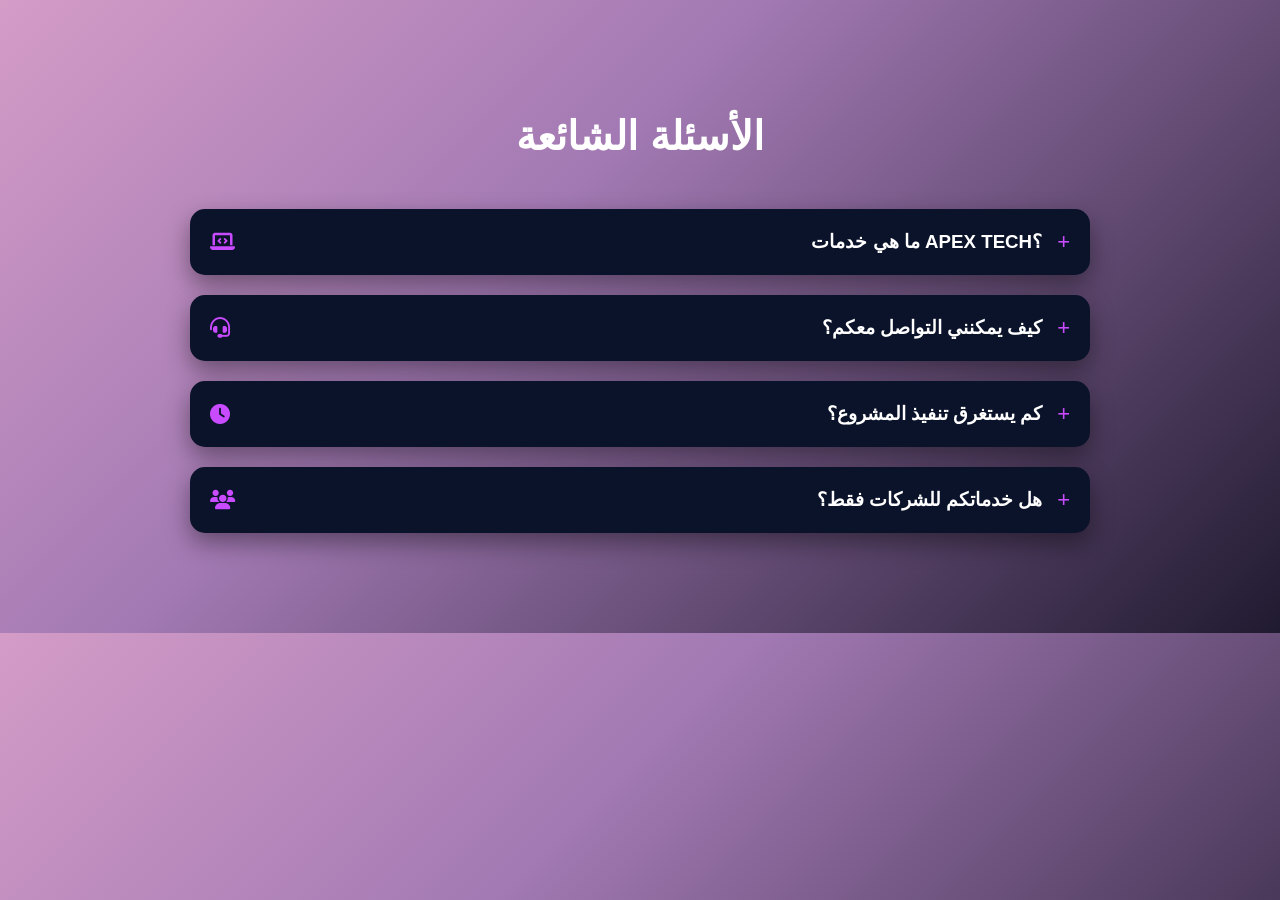
==== faq.html @ 8f822558 "edit" ====
<!DOCTYPE html>
<html lang="ar">
<head>

<meta charset="UTF-8">
<title>الأسئلة الشائعة</title>

<link rel="stylesheet" href="faq.css">

<link rel="stylesheet"
href="https://cdnjs.cloudflare.com/ajax/libs/font-awesome/6.5.0/css/all.min.css">

</head>

<body>

<section class="faq">

<h1>الأسئلة الشائعة</h1>

<div class="faq-container">

<!-- سؤال 1 -->

<div class="faq-card">

<div class="faq-header">
<i class="fa-solid fa-laptop-code"></i>
<h3>ما هي خدمات APEX TECH؟</h3>
<span>+</span>
</div>

<div class="faq-body">
نقدم تطوير مواقع، تطبيقات جوال، تصميم واجهات،
وحلول تقنية متقدمة للشركات والأفراد.
</div>

</div>

<!-- سؤال 2 -->

<div class="faq-card">

<div class="faq-header">
<i class="fa-solid fa-headset"></i>
<h3>كيف يمكنني التواصل معكم؟
</h3>
<span>+</span>
</div>

<div class="faq-body">
    يمكنك التواصل معنا عبر صفحة التواصل أو من خلال
    حساباتنا في LinkedIn و GitHub و Instagram.
</div>

</div>

<!-- سؤال 3 -->

<div class="faq-card">

<div class="faq-header">
<i class="fa-solid fa-clock"></i>
<h3>كم يستغرق تنفيذ المشروع؟</h3>
<span>+</span>
</div>

<div class="faq-body">
يعتمد على حجم المشروع، ولكن غالباً
يستغرق من أسبوعين إلى شهر.
</div>

</div>

<!-- سؤال 4 -->

<div class="faq-card">

<div class="faq-header">
<i class="fa-solid fa-users"></i>
<h3>هل خدماتكم للشركات فقط؟</h3>
<span>+</span>
</div>

<div class="faq-body">
نقدم خدماتنا للأفراد والشركات
والمؤسسات التعليمية أيضاً.
</div>

</div>

</div>

</section>

<script src="faq.js"></script>

</body>
</html>
---- faq.css ----
body{

    margin:0;
    font-family:Arial;
    background: linear-gradient(135deg, #d49cc7 0%, #a279b3 40%, #201a30 100%);
    color:white;
    
    }
    
    .faq{
    
    padding:80px 10%;
    text-align:center;
    
    }
    
    .faq h1{
    
    font-size:40px;
    margin-bottom:50px;
    
    }
    
    .faq-container{
    
    max-width:900px;
    margin:auto;
    
    }
    
    .faq-card{
    
    background:#0b132b;
    border-radius:15px;
    margin-bottom:20px;
    overflow:hidden;
    box-shadow:0 10px 25px rgba(0,0,0,0.4);
    transition:0.3s;
    
    }
    
    .faq-card:hover{
    
    transform:translateY(-5px) scale(1.02);
    
    }
    
    .faq-header{
    
    display:flex;
    align-items:center;
    justify-content:space-between;
    padding:20px;
    cursor:pointer;
    
    }
    
    .faq-header h3{
    
    flex:1;
    margin:0 15px;
    text-align:right;
    
    }
    
    .faq-header i{
    
    color:#c84bff;
    font-size:20px;
    
    }
    
    .faq-header span{
    
    font-size:22px;
    color:#c84bff;
    
    }
    
    .faq-body{
    
    max-height:0;
    overflow:hidden;
    padding:0 20px;
    color:#ddd;
    line-height:1.6;
    transition:0.4s ease;
    
    }
    
    .faq-card.active .faq-body{
    
    max-height:200px;
    padding:20px;
    
    }
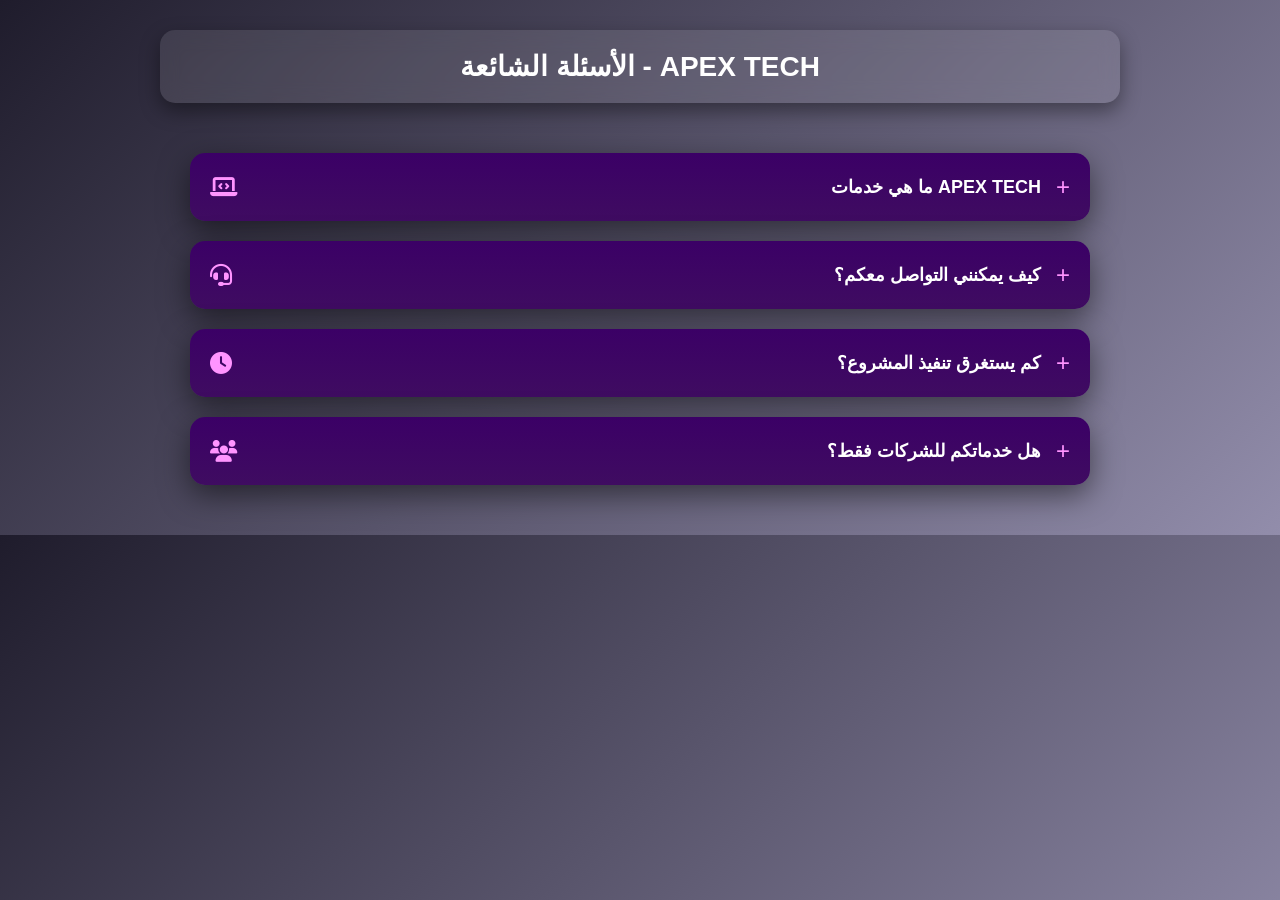
==== commit 226eda2e: "edit" ====
--- a/faq.html
+++ b/faq.html
@@ -13,84 +13,63 @@
 </head>
 
 <body>
+    <header>الأسئلة الشائعة - APEX TECH</header>
 
-<section class="faq">
-
-<h1>الأسئلة الشائعة</h1>
-
-<div class="faq-container">
-
-<!-- سؤال 1 -->
-
-<div class="faq-card">
-
-<div class="faq-header">
-<i class="fa-solid fa-laptop-code"></i>
-<h3>ما هي خدمات APEX TECH؟</h3>
-<span>+</span>
-</div>
-
-<div class="faq-body">
-نقدم تطوير مواقع، تطبيقات جوال، تصميم واجهات،
-وحلول تقنية متقدمة للشركات والأفراد.
-</div>
-
-</div>
-
-<!-- سؤال 2 -->
-
-<div class="faq-card">
-
-<div class="faq-header">
-<i class="fa-solid fa-headset"></i>
-<h3>كيف يمكنني التواصل معكم؟
-</h3>
-<span>+</span>
-</div>
-
-<div class="faq-body">
-    يمكنك التواصل معنا عبر صفحة التواصل أو من خلال
-    حساباتنا في LinkedIn و GitHub و Instagram.
-</div>
-
-</div>
-
-<!-- سؤال 3 -->
-
-<div class="faq-card">
-
-<div class="faq-header">
-<i class="fa-solid fa-clock"></i>
-<h3>كم يستغرق تنفيذ المشروع؟</h3>
-<span>+</span>
-</div>
-
-<div class="faq-body">
-يعتمد على حجم المشروع، ولكن غالباً
-يستغرق من أسبوعين إلى شهر.
-</div>
-
-</div>
-
-<!-- سؤال 4 -->
-
-<div class="faq-card">
-
-<div class="faq-header">
-<i class="fa-solid fa-users"></i>
-<h3>هل خدماتكم للشركات فقط؟</h3>
-<span>+</span>
-</div>
-
-<div class="faq-body">
-نقدم خدماتنا للأفراد والشركات
-والمؤسسات التعليمية أيضاً.
-</div>
-
-</div>
-
-</div>
-
+    <div class="faq-container">
+    
+    <!-- سؤال 1 -->
+    <div class="faq-card">
+        <div class="faq-header">
+            <i class="fa-solid fa-laptop-code"></i>
+            <h3>ما هي خدمات APEX TECH</h3>
+            <span>+</span>
+        </div>
+        <div class="faq-body">
+            نقدم تطوير مواقع، تطبيقات جوال، تصميم واجهات
+            .
+        </div>
+    </div>
+    
+    <!-- سؤال 2 -->
+    <div class="faq-card">
+        <div class="faq-header">
+            <i class="fa-solid fa-headset"></i>
+            <h3>كيف يمكنني التواصل معكم؟</h3>
+            <span>+</span>
+        </div>
+        <div class="faq-body">
+            يمكنك التواصل معنا عبر صفحة التواصل أو من خلال
+            حساباتنا في LinkedIn و GitHub و Instagram.
+        </div>
+    </div>
+    
+    <!-- سؤال 3 -->
+    <div class="faq-card">
+        <div class="faq-header">
+            <i class="fa-solid fa-clock"></i>
+            <h3>كم يستغرق تنفيذ المشروع؟</h3>
+            <span>+</span>
+        </div>
+        <div class="faq-body">
+            يعتمد على حجم المشروع، ولكن غالباً
+            يستغرق من أسبوعين إلى شهر.
+        </div>
+    </div>
+    
+    <!-- سؤال 4 -->
+    <div class="faq-card">
+        <div class="faq-header">
+            <i class="fa-solid fa-users"></i>
+            <h3>هل خدماتكم للشركات فقط؟</h3>
+            <span>+</span>
+        </div>
+        <div class="faq-body">
+            نقدم خدماتنا للأفراد والشركات
+            والمؤسسات التعليمية أيضاً.
+        </div>
+    </div>
+    
+    </div>
 </section>
 
 <script src="faq.js"></script>
--- a/faq.css
+++ b/faq.css
@@ -1,96 +1,96 @@
-body{
+body {
+    margin: 0;
+    font-family: 'Arial', sans-serif;
+    background: linear-gradient(135deg, #1f1c2c, #928dab);
+    color: #fff;
+}
 
-    margin:0;
-    font-family:Arial;
-    background: linear-gradient(135deg, #d49cc7 0%, #a279b3 40%, #201a30 100%);
-    color:white;
-    
-    }
-    
-    .faq{
-    
-    padding:80px 10%;
-    text-align:center;
-    
-    }
-    
-    .faq h1{
-    
-    font-size:40px;
-    margin-bottom:50px;
-    
-    }
-    
-    .faq-container{
-    
-    max-width:900px;
-    margin:auto;
-    
-    }
-    
-    .faq-card{
-    
-    background:#0b132b;
-    border-radius:15px;
-    margin-bottom:20px;
-    overflow:hidden;
-    box-shadow:0 10px 25px rgba(0,0,0,0.4);
-    transition:0.3s;
-    
-    }
-    
-    .faq-card:hover{
-    
-    transform:translateY(-5px) scale(1.02);
-    
-    }
-    
-    .faq-header{
-    
-    display:flex;
-    align-items:center;
-    justify-content:space-between;
-    padding:20px;
-    cursor:pointer;
-    
-    }
-    
-    .faq-header h3{
-    
-    flex:1;
-    margin:0 15px;
-    text-align:right;
-    
-    }
-    
-    .faq-header i{
-    
-    color:#c84bff;
-    font-size:20px;
-    
-    }
-    
-    .faq-header span{
-    
-    font-size:22px;
-    color:#c84bff;
-    
-    }
-    
-    .faq-body{
-    
-    max-height:0;
-    overflow:hidden;
-    padding:0 20px;
-    color:#ddd;
-    line-height:1.6;
-    transition:0.4s ease;
-    
-    }
-    
-    .faq-card.active .faq-body{
-    
-    max-height:200px;
-    padding:20px;
-    
-    }+/* ======= شريط العنوان بشكل بطاقة عائمة ======= */
+header {
+    background: rgba(255, 255, 255, 0.1);
+    backdrop-filter: blur(10px);
+    margin: 30px auto 50px;
+    max-width: 900px;
+    border-radius: 15px;
+    padding: 20px 30px;
+    text-align: center;
+    font-size: 28px;
+    font-weight: bold;
+    box-shadow: 0 8px 20px rgba(0,0,0,0.4);
+}
+
+/* ======= قسم الأسئلة ======= */
+.faq-container {
+    max-width: 900px;
+    margin: 0 auto 50px;
+    padding: 0 20px;
+}
+
+/* ======= بطاقات الأسئلة ======= */
+.faq-card {
+    background:linear-gradient(180deg,#3b0066,#3f0c61);
+    border-radius: 15px;
+    margin-bottom: 20px;
+    overflow: hidden;
+    box-shadow: 0 10px 30px rgba(0,0,0,0.5);
+    transition: transform 0.3s, background 0.3s;
+    cursor: pointer;
+}
+
+/* ======= تأثير عند المرور ======= */
+.faq-card:hover {
+    transform: translateY(-5px) scale(1.02);
+    background: linear-gradient(135deg, #4b0b7a, #1f0533);
+}
+
+/* ======= رأس السؤال ======= */
+.faq-header {
+    display: flex;
+    align-items: center;
+    justify-content: space-between;
+    padding: 20px;
+    transition: background 0.3s;
+}
+
+.faq-header h3 {
+    flex: 1;
+    margin: 0 15px;
+    text-align: right;
+    font-size: 18px;
+}
+
+.faq-header i {
+    font-size: 22px;
+    color: #ff94ff;
+    transition: transform 0.3s;
+}
+
+.faq-header span {
+    font-size: 24px;
+    color: #ff94ff;
+    transition: transform 0.3s;
+}
+
+/* ======= جسم الإجابة ======= */
+.faq-body {
+    max-height: 0;
+    overflow: hidden;
+    padding: 0 20px;
+    color: #ddd;
+    line-height: 1.7;
+    transition: max-height 0.5s ease, padding 0.5s ease;
+}
+
+/* ======= عند فتح السؤال ======= */
+.faq-card.active .faq-body {
+    max-height: 300px;
+    padding: 20px;
+}
+
+.faq-card.active .faq-header i {
+    transform: rotate(45deg);
+}
+
+.faq-card.active .faq-header span {
+    transform: rotate(180deg);
+}
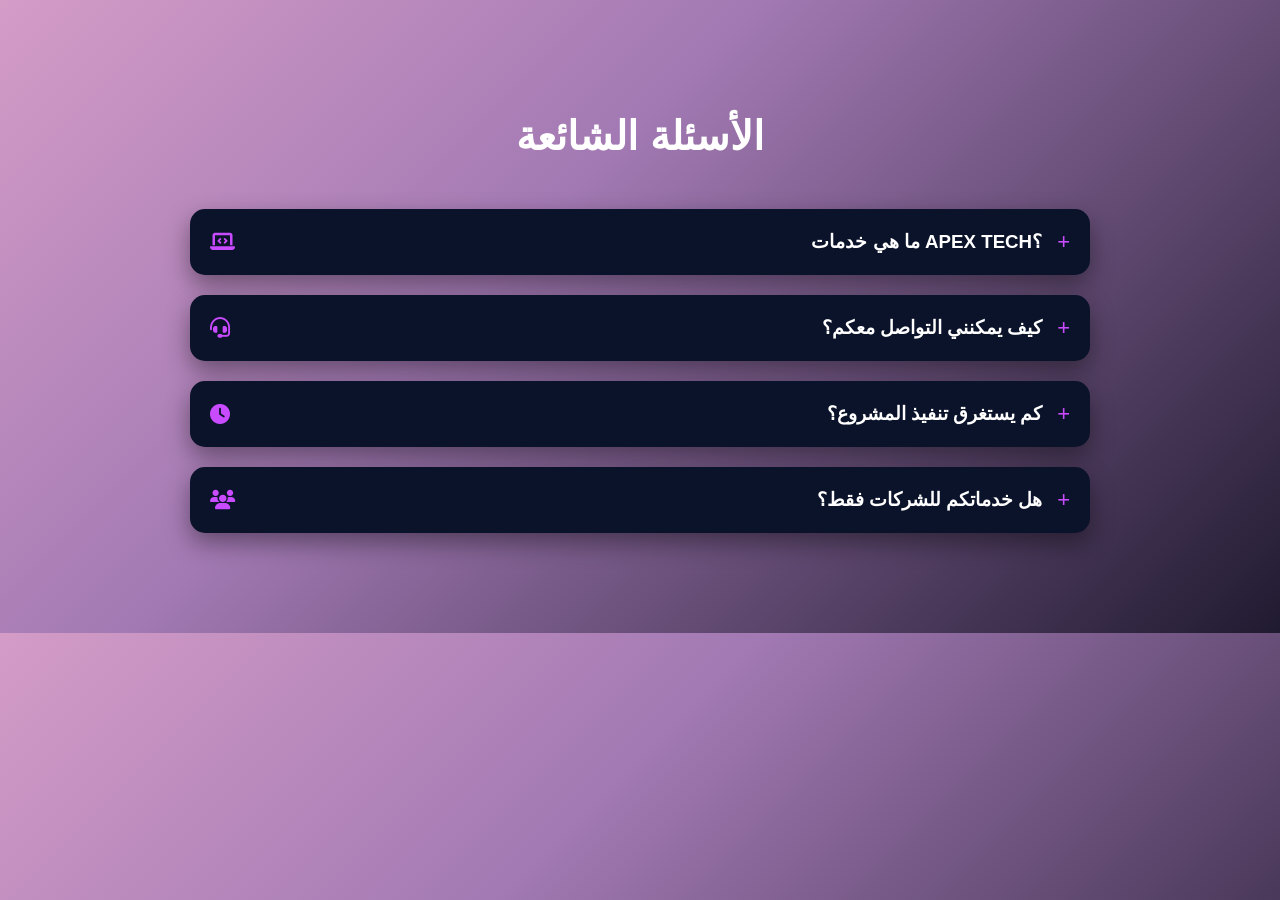
==== commit c605fd32: "Update firebase" ====
--- a/faq.html
+++ b/faq.html
@@ -13,63 +13,84 @@
 </head>
 
 <body>
-    <header>الأسئلة الشائعة - APEX TECH</header>
 
-    <div class="faq-container">
-    
-    <!-- سؤال 1 -->
-    <div class="faq-card">
-        <div class="faq-header">
-            <i class="fa-solid fa-laptop-code"></i>
-            <h3>ما هي خدمات APEX TECH</h3>
-            <span>+</span>
-        </div>
-        <div class="faq-body">
-            نقدم تطوير مواقع، تطبيقات جوال، تصميم واجهات
-            .
-        </div>
-    </div>
-    
-    <!-- سؤال 2 -->
-    <div class="faq-card">
-        <div class="faq-header">
-            <i class="fa-solid fa-headset"></i>
-            <h3>كيف يمكنني التواصل معكم؟</h3>
-            <span>+</span>
-        </div>
-        <div class="faq-body">
-            يمكنك التواصل معنا عبر صفحة التواصل أو من خلال
-            حساباتنا في LinkedIn و GitHub و Instagram.
-        </div>
-    </div>
-    
-    <!-- سؤال 3 -->
-    <div class="faq-card">
-        <div class="faq-header">
-            <i class="fa-solid fa-clock"></i>
-            <h3>كم يستغرق تنفيذ المشروع؟</h3>
-            <span>+</span>
-        </div>
-        <div class="faq-body">
-            يعتمد على حجم المشروع، ولكن غالباً
-            يستغرق من أسبوعين إلى شهر.
-        </div>
-    </div>
-    
-    <!-- سؤال 4 -->
-    <div class="faq-card">
-        <div class="faq-header">
-            <i class="fa-solid fa-users"></i>
-            <h3>هل خدماتكم للشركات فقط؟</h3>
-            <span>+</span>
-        </div>
-        <div class="faq-body">
-            نقدم خدماتنا للأفراد والشركات
-            والمؤسسات التعليمية أيضاً.
-        </div>
-    </div>
-    
-    </div>
+<section class="faq">
+
+<h1>الأسئلة الشائعة</h1>
+
+<div class="faq-container">
+
+<!-- سؤال 1 -->
+
+<div class="faq-card">
+
+<div class="faq-header">
+<i class="fa-solid fa-laptop-code"></i>
+<h3>ما هي خدمات APEX TECH؟</h3>
+<span>+</span>
+</div>
+
+<div class="faq-body">
+نقدم تطوير مواقع، تطبيقات جوال، تصميم واجهات،
+وحلول تقنية متقدمة للشركات والأفراد.
+</div>
+
+</div>
+
+<!-- سؤال 2 -->
+
+<div class="faq-card">
+
+<div class="faq-header">
+<i class="fa-solid fa-headset"></i>
+<h3>كيف يمكنني التواصل معكم؟
+</h3>
+<span>+</span>
+</div>
+
+<div class="faq-body">
+    يمكنك التواصل معنا عبر صفحة التواصل أو من خلال
+    حساباتنا في LinkedIn و GitHub و Instagram.
+</div>
+
+</div>
+
+<!-- سؤال 3 -->
+
+<div class="faq-card">
+
+<div class="faq-header">
+<i class="fa-solid fa-clock"></i>
+<h3>كم يستغرق تنفيذ المشروع؟</h3>
+<span>+</span>
+</div>
+
+<div class="faq-body">
+يعتمد على حجم المشروع، ولكن غالباً
+يستغرق من أسبوعين إلى شهر.
+</div>
+
+</div>
+
+<!-- سؤال 4 -->
+
+<div class="faq-card">
+
+<div class="faq-header">
+<i class="fa-solid fa-users"></i>
+<h3>هل خدماتكم للشركات فقط؟</h3>
+<span>+</span>
+</div>
+
+<div class="faq-body">
+نقدم خدماتنا للأفراد والشركات
+والمؤسسات التعليمية أيضاً.
+</div>
+
+</div>
+
+</div>
+
 </section>
 
 <script src="faq.js"></script>
--- a/faq.css
+++ b/faq.css
@@ -1,96 +1,96 @@
-body {
-    margin: 0;
-    font-family: 'Arial', sans-serif;
-    background: linear-gradient(135deg, #1f1c2c, #928dab);
-    color: #fff;
-}
+body{
 
-/* ======= شريط العنوان بشكل بطاقة عائمة ======= */
-header {
-    background: rgba(255, 255, 255, 0.1);
-    backdrop-filter: blur(10px);
-    margin: 30px auto 50px;
-    max-width: 900px;
-    border-radius: 15px;
-    padding: 20px 30px;
-    text-align: center;
-    font-size: 28px;
-    font-weight: bold;
-    box-shadow: 0 8px 20px rgba(0,0,0,0.4);
-}
-
-/* ======= قسم الأسئلة ======= */
-.faq-container {
-    max-width: 900px;
-    margin: 0 auto 50px;
-    padding: 0 20px;
-}
-
-/* ======= بطاقات الأسئلة ======= */
-.faq-card {
-    background:linear-gradient(180deg,#3b0066,#3f0c61);
-    border-radius: 15px;
-    margin-bottom: 20px;
-    overflow: hidden;
-    box-shadow: 0 10px 30px rgba(0,0,0,0.5);
-    transition: transform 0.3s, background 0.3s;
-    cursor: pointer;
-}
-
-/* ======= تأثير عند المرور ======= */
-.faq-card:hover {
-    transform: translateY(-5px) scale(1.02);
-    background: linear-gradient(135deg, #4b0b7a, #1f0533);
-}
-
-/* ======= رأس السؤال ======= */
-.faq-header {
-    display: flex;
-    align-items: center;
-    justify-content: space-between;
-    padding: 20px;
-    transition: background 0.3s;
-}
-
-.faq-header h3 {
-    flex: 1;
-    margin: 0 15px;
-    text-align: right;
-    font-size: 18px;
-}
-
-.faq-header i {
-    font-size: 22px;
-    color: #ff94ff;
-    transition: transform 0.3s;
-}
-
-.faq-header span {
-    font-size: 24px;
-    color: #ff94ff;
-    transition: transform 0.3s;
-}
-
-/* ======= جسم الإجابة ======= */
-.faq-body {
-    max-height: 0;
-    overflow: hidden;
-    padding: 0 20px;
-    color: #ddd;
-    line-height: 1.7;
-    transition: max-height 0.5s ease, padding 0.5s ease;
-}
-
-/* ======= عند فتح السؤال ======= */
-.faq-card.active .faq-body {
-    max-height: 300px;
-    padding: 20px;
-}
-
-.faq-card.active .faq-header i {
-    transform: rotate(45deg);
-}
-
-.faq-card.active .faq-header span {
-    transform: rotate(180deg);
-}+    margin:0;
+    font-family:Arial;
+    background: linear-gradient(135deg, #d49cc7 0%, #a279b3 40%, #201a30 100%);
+    color:white;
+    
+    }
+    
+    .faq{
+    
+    padding:80px 10%;
+    text-align:center;
+    
+    }
+    
+    .faq h1{
+    
+    font-size:40px;
+    margin-bottom:50px;
+    
+    }
+    
+    .faq-container{
+    
+    max-width:900px;
+    margin:auto;
+    
+    }
+    
+    .faq-card{
+    
+    background:#0b132b;
+    border-radius:15px;
+    margin-bottom:20px;
+    overflow:hidden;
+    box-shadow:0 10px 25px rgba(0,0,0,0.4);
+    transition:0.3s;
+    
+    }
+    
+    .faq-card:hover{
+    
+    transform:translateY(-5px) scale(1.02);
+    
+    }
+    
+    .faq-header{
+    
+    display:flex;
+    align-items:center;
+    justify-content:space-between;
+    padding:20px;
+    cursor:pointer;
+    
+    }
+    
+    .faq-header h3{
+    
+    flex:1;
+    margin:0 15px;
+    text-align:right;
+    
+    }
+    
+    .faq-header i{
+    
+    color:#c84bff;
+    font-size:20px;
+    
+    }
+    
+    .faq-header span{
+    
+    font-size:22px;
+    color:#c84bff;
+    
+    }
+    
+    .faq-body{
+    
+    max-height:0;
+    overflow:hidden;
+    padding:0 20px;
+    color:#ddd;
+    line-height:1.6;
+    transition:0.4s ease;
+    
+    }
+    
+    .faq-card.active .faq-body{
+    
+    max-height:200px;
+    padding:20px;
+    
+    }
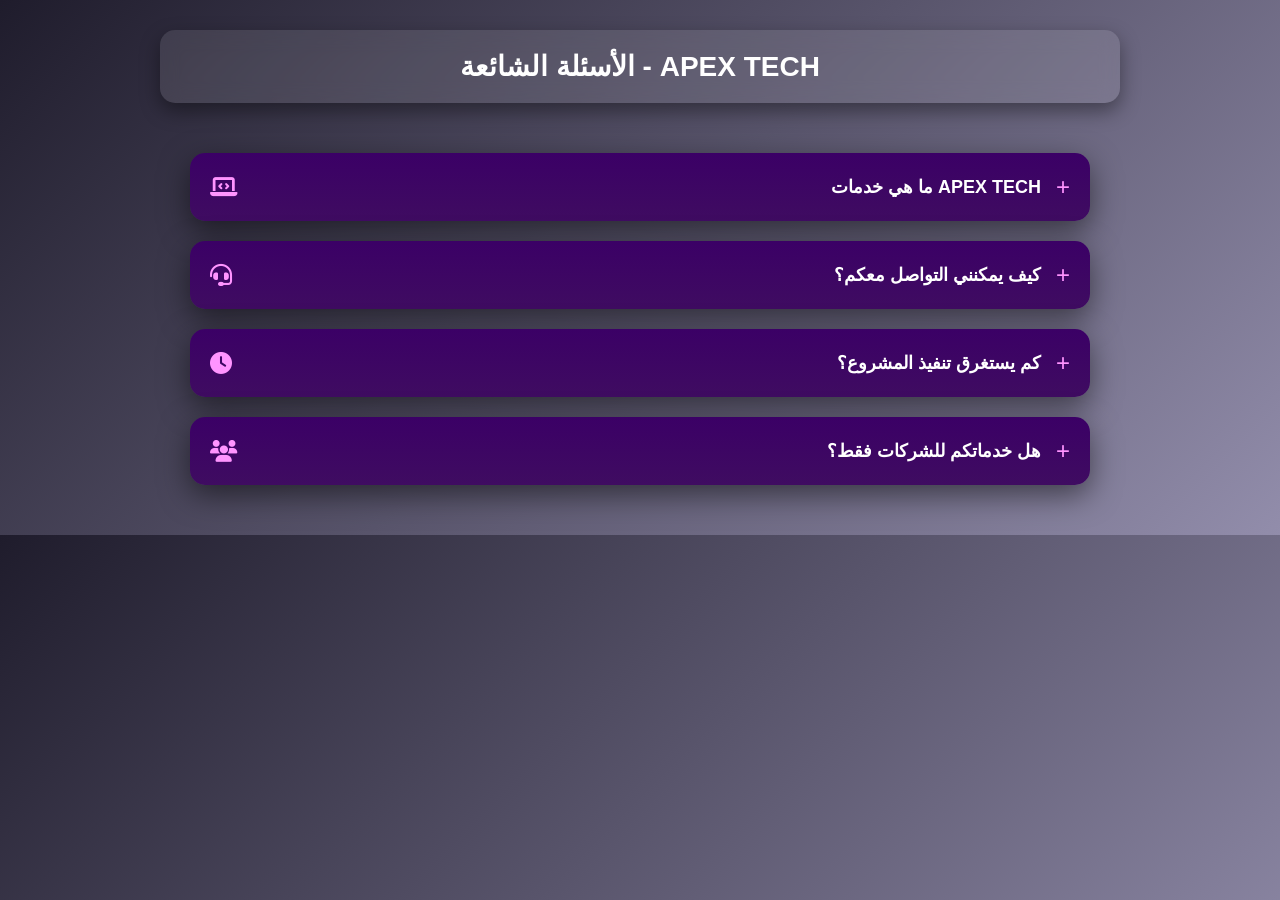
==== commit 9e68bc20: "Merge pull request #2 from mawddah-saleh/main edit" ====
--- a/faq.html
+++ b/faq.html
@@ -13,84 +13,63 @@
 </head>
 
 <body>
+    <header>الأسئلة الشائعة - APEX TECH</header>
 
-<section class="faq">
-
-<h1>الأسئلة الشائعة</h1>
-
-<div class="faq-container">
-
-<!-- سؤال 1 -->
-
-<div class="faq-card">
-
-<div class="faq-header">
-<i class="fa-solid fa-laptop-code"></i>
-<h3>ما هي خدمات APEX TECH؟</h3>
-<span>+</span>
-</div>
-
-<div class="faq-body">
-نقدم تطوير مواقع، تطبيقات جوال، تصميم واجهات،
-وحلول تقنية متقدمة للشركات والأفراد.
-</div>
-
-</div>
-
-<!-- سؤال 2 -->
-
-<div class="faq-card">
-
-<div class="faq-header">
-<i class="fa-solid fa-headset"></i>
-<h3>كيف يمكنني التواصل معكم؟
-</h3>
-<span>+</span>
-</div>
-
-<div class="faq-body">
-    يمكنك التواصل معنا عبر صفحة التواصل أو من خلال
-    حساباتنا في LinkedIn و GitHub و Instagram.
-</div>
-
-</div>
-
-<!-- سؤال 3 -->
-
-<div class="faq-card">
-
-<div class="faq-header">
-<i class="fa-solid fa-clock"></i>
-<h3>كم يستغرق تنفيذ المشروع؟</h3>
-<span>+</span>
-</div>
-
-<div class="faq-body">
-يعتمد على حجم المشروع، ولكن غالباً
-يستغرق من أسبوعين إلى شهر.
-</div>
-
-</div>
-
-<!-- سؤال 4 -->
-
-<div class="faq-card">
-
-<div class="faq-header">
-<i class="fa-solid fa-users"></i>
-<h3>هل خدماتكم للشركات فقط؟</h3>
-<span>+</span>
-</div>
-
-<div class="faq-body">
-نقدم خدماتنا للأفراد والشركات
-والمؤسسات التعليمية أيضاً.
-</div>
-
-</div>
-
-</div>
-
+    <div class="faq-container">
+    
+    <!-- سؤال 1 -->
+    <div class="faq-card">
+        <div class="faq-header">
+            <i class="fa-solid fa-laptop-code"></i>
+            <h3>ما هي خدمات APEX TECH</h3>
+            <span>+</span>
+        </div>
+        <div class="faq-body">
+            نقدم تطوير مواقع، تطبيقات جوال، تصميم واجهات
+            .
+        </div>
+    </div>
+    
+    <!-- سؤال 2 -->
+    <div class="faq-card">
+        <div class="faq-header">
+            <i class="fa-solid fa-headset"></i>
+            <h3>كيف يمكنني التواصل معكم؟</h3>
+            <span>+</span>
+        </div>
+        <div class="faq-body">
+            يمكنك التواصل معنا عبر صفحة التواصل أو من خلال
+            حساباتنا في LinkedIn و GitHub و Instagram.
+        </div>
+    </div>
+    
+    <!-- سؤال 3 -->
+    <div class="faq-card">
+        <div class="faq-header">
+            <i class="fa-solid fa-clock"></i>
+            <h3>كم يستغرق تنفيذ المشروع؟</h3>
+            <span>+</span>
+        </div>
+        <div class="faq-body">
+            يعتمد على حجم المشروع، ولكن غالباً
+            يستغرق من أسبوعين إلى شهر.
+        </div>
+    </div>
+    
+    <!-- سؤال 4 -->
+    <div class="faq-card">
+        <div class="faq-header">
+            <i class="fa-solid fa-users"></i>
+            <h3>هل خدماتكم للشركات فقط؟</h3>
+            <span>+</span>
+        </div>
+        <div class="faq-body">
+            نقدم خدماتنا للأفراد والشركات
+            والمؤسسات التعليمية أيضاً.
+        </div>
+    </div>
+    
+    </div>
 </section>
 
 <script src="faq.js"></script>
--- a/faq.css
+++ b/faq.css
@@ -1,96 +1,96 @@
-body{
+body {
+    margin: 0;
+    font-family: 'Arial', sans-serif;
+    background: linear-gradient(135deg, #1f1c2c, #928dab);
+    color: #fff;
+}
 
-    margin:0;
-    font-family:Arial;
-    background: linear-gradient(135deg, #d49cc7 0%, #a279b3 40%, #201a30 100%);
-    color:white;
-    
-    }
-    
-    .faq{
-    
-    padding:80px 10%;
-    text-align:center;
-    
-    }
-    
-    .faq h1{
-    
-    font-size:40px;
-    margin-bottom:50px;
-    
-    }
-    
-    .faq-container{
-    
-    max-width:900px;
-    margin:auto;
-    
-    }
-    
-    .faq-card{
-    
-    background:#0b132b;
-    border-radius:15px;
-    margin-bottom:20px;
-    overflow:hidden;
-    box-shadow:0 10px 25px rgba(0,0,0,0.4);
-    transition:0.3s;
-    
-    }
-    
-    .faq-card:hover{
-    
-    transform:translateY(-5px) scale(1.02);
-    
-    }
-    
-    .faq-header{
-    
-    display:flex;
-    align-items:center;
-    justify-content:space-between;
-    padding:20px;
-    cursor:pointer;
-    
-    }
-    
-    .faq-header h3{
-    
-    flex:1;
-    margin:0 15px;
-    text-align:right;
-    
-    }
-    
-    .faq-header i{
-    
-    color:#c84bff;
-    font-size:20px;
-    
-    }
-    
-    .faq-header span{
-    
-    font-size:22px;
-    color:#c84bff;
-    
-    }
-    
-    .faq-body{
-    
-    max-height:0;
-    overflow:hidden;
-    padding:0 20px;
-    color:#ddd;
-    line-height:1.6;
-    transition:0.4s ease;
-    
-    }
-    
-    .faq-card.active .faq-body{
-    
-    max-height:200px;
-    padding:20px;
-    
-    }+/* ======= شريط العنوان بشكل بطاقة عائمة ======= */
+header {
+    background: rgba(255, 255, 255, 0.1);
+    backdrop-filter: blur(10px);
+    margin: 30px auto 50px;
+    max-width: 900px;
+    border-radius: 15px;
+    padding: 20px 30px;
+    text-align: center;
+    font-size: 28px;
+    font-weight: bold;
+    box-shadow: 0 8px 20px rgba(0,0,0,0.4);
+}
+
+/* ======= قسم الأسئلة ======= */
+.faq-container {
+    max-width: 900px;
+    margin: 0 auto 50px;
+    padding: 0 20px;
+}
+
+/* ======= بطاقات الأسئلة ======= */
+.faq-card {
+    background:linear-gradient(180deg,#3b0066,#3f0c61);
+    border-radius: 15px;
+    margin-bottom: 20px;
+    overflow: hidden;
+    box-shadow: 0 10px 30px rgba(0,0,0,0.5);
+    transition: transform 0.3s, background 0.3s;
+    cursor: pointer;
+}
+
+/* ======= تأثير عند المرور ======= */
+.faq-card:hover {
+    transform: translateY(-5px) scale(1.02);
+    background: linear-gradient(135deg, #4b0b7a, #1f0533);
+}
+
+/* ======= رأس السؤال ======= */
+.faq-header {
+    display: flex;
+    align-items: center;
+    justify-content: space-between;
+    padding: 20px;
+    transition: background 0.3s;
+}
+
+.faq-header h3 {
+    flex: 1;
+    margin: 0 15px;
+    text-align: right;
+    font-size: 18px;
+}
+
+.faq-header i {
+    font-size: 22px;
+    color: #ff94ff;
+    transition: transform 0.3s;
+}
+
+.faq-header span {
+    font-size: 24px;
+    color: #ff94ff;
+    transition: transform 0.3s;
+}
+
+/* ======= جسم الإجابة ======= */
+.faq-body {
+    max-height: 0;
+    overflow: hidden;
+    padding: 0 20px;
+    color: #ddd;
+    line-height: 1.7;
+    transition: max-height 0.5s ease, padding 0.5s ease;
+}
+
+/* ======= عند فتح السؤال ======= */
+.faq-card.active .faq-body {
+    max-height: 300px;
+    padding: 20px;
+}
+
+.faq-card.active .faq-header i {
+    transform: rotate(45deg);
+}
+
+.faq-card.active .faq-header span {
+    transform: rotate(180deg);
+}
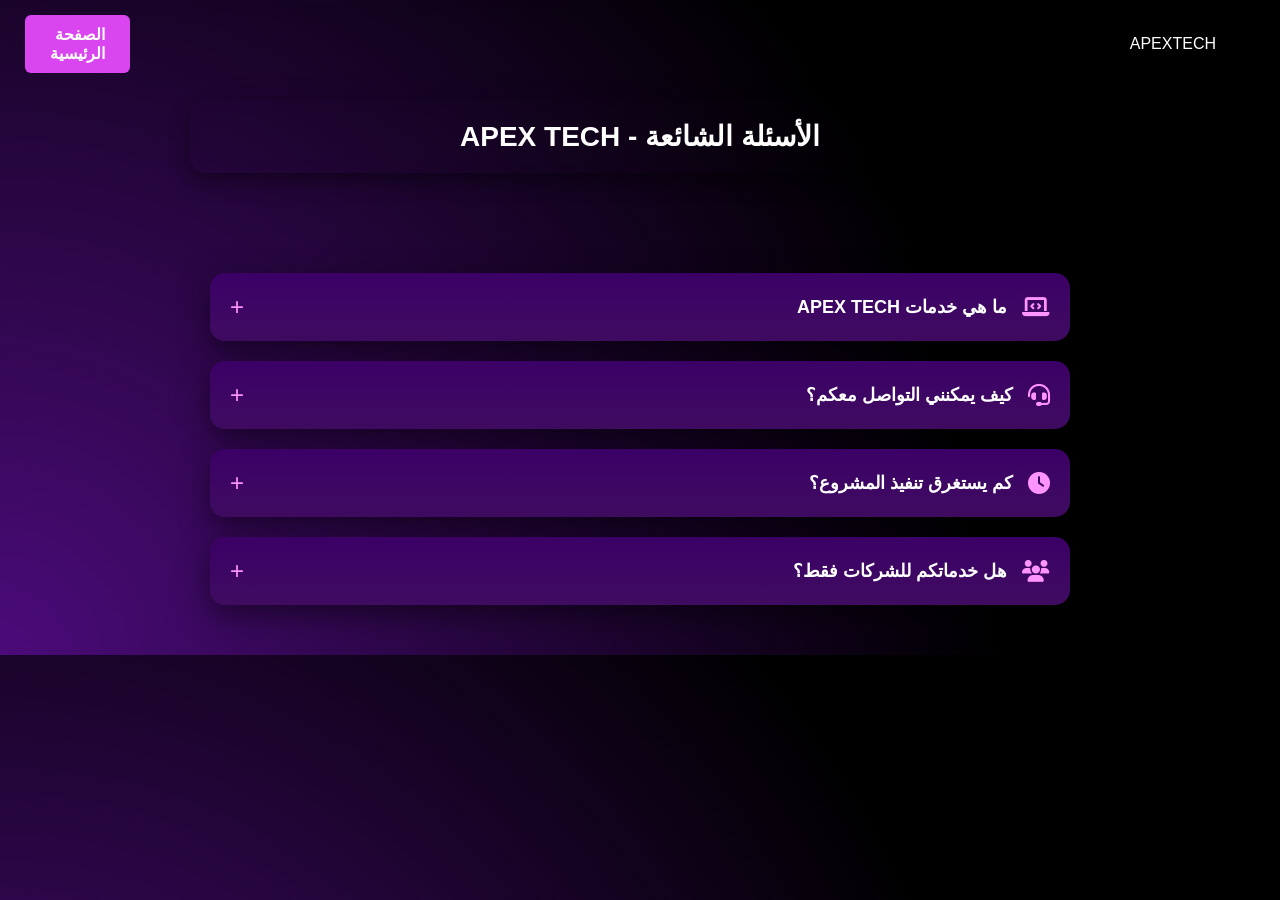
==== commit 57a471b8: "Merge pull request #3 from mawddah-saleh/main finsh" ====
--- a/faq.html
+++ b/faq.html
@@ -1,5 +1,5 @@
 <!DOCTYPE html>
-<html lang="ar">
+<html lang="ar" dir="rtl">
 <head>
 
 <meta charset="UTF-8">
@@ -13,6 +13,13 @@
 </head>
 
 <body>
+    <nav>
+        <div class="nav-container">
+            <div class="logo-text"><a href="index.html" style="text-decoration: none; color: inherit;">APEX<span>TECH</span></a></div>
+             <a href="index.html" class="home" style="text-decoration: none;">الصفحة الرئيسية</a>
+            </div>
+        </div>
+    </nav>
     <header>الأسئلة الشائعة - APEX TECH</header>
 
     <div class="faq-container">
@@ -51,8 +58,7 @@
             <span>+</span>
         </div>
         <div class="faq-body">
-            يعتمد على حجم المشروع، ولكن غالباً
-            يستغرق من أسبوعين إلى شهر.
+            يعتمد على حجم المشروع.
         </div>
     </div>
     
--- a/faq.css
+++ b/faq.css
@@ -1,15 +1,61 @@
+/* الإعدادات العامة */
+* {
+    margin: 0;
+    padding: 0;
+    box-sizing: border-box;
+    font-family: 'Cairo', sans-serif;
+    
+}
+
+html {
+    scroll-behavior: smooth;
+}
+
 body {
-    margin: 0;
-    font-family: 'Arial', sans-serif;
-    background: linear-gradient(135deg, #1f1c2c, #928dab);
+    background: radial-gradient(circle at bottom left, #4b0b7a, #000 70%);
     color: #fff;
+    overflow-x: hidden;
 }
+/* ===== 1. تنسيق الهيدر (Navigation) المصلح ===== */
+nav {
+    display: flex;
+    justify-content: center;
+    align-items: center;
+    padding: 15px 0; /* زيادة بسيطة لإعطاء متنفس */
+    backdrop-filter: blur(10px);
+    position: fixed;
+    width: 100%;
+    top: 0;
+    z-index: 2000;
+}
+
+.nav-container {
+    width: 90%;
+    max-width: 1300px;
+    display: flex;
+    /* التبديل بين اللوجو والروابط ليتناسب مع اتجاه الصفحة RTL */
+    flex-direction: row; 
+    justify-content: space-between; 
+    align-items: center;
+}
+
+.home {
+    background: #d946ef;
+    padding: 10px 25px;
+    border-radius: 6px;
+    color: #fff;
+    border: none;
+    cursor: pointer;
+    font-weight: bold;
+    transition: 0.3s;
+    margin-right: 1000px; /* إبعاد الزر قليلاً عن الروابط */
+}
+
 
 /* ======= شريط العنوان بشكل بطاقة عائمة ======= */
 header {
-    background: rgba(255, 255, 255, 0.1);
     backdrop-filter: blur(10px);
-    margin: 30px auto 50px;
+    margin: 100px auto;
     max-width: 900px;
     border-radius: 15px;
     padding: 20px 30px;
